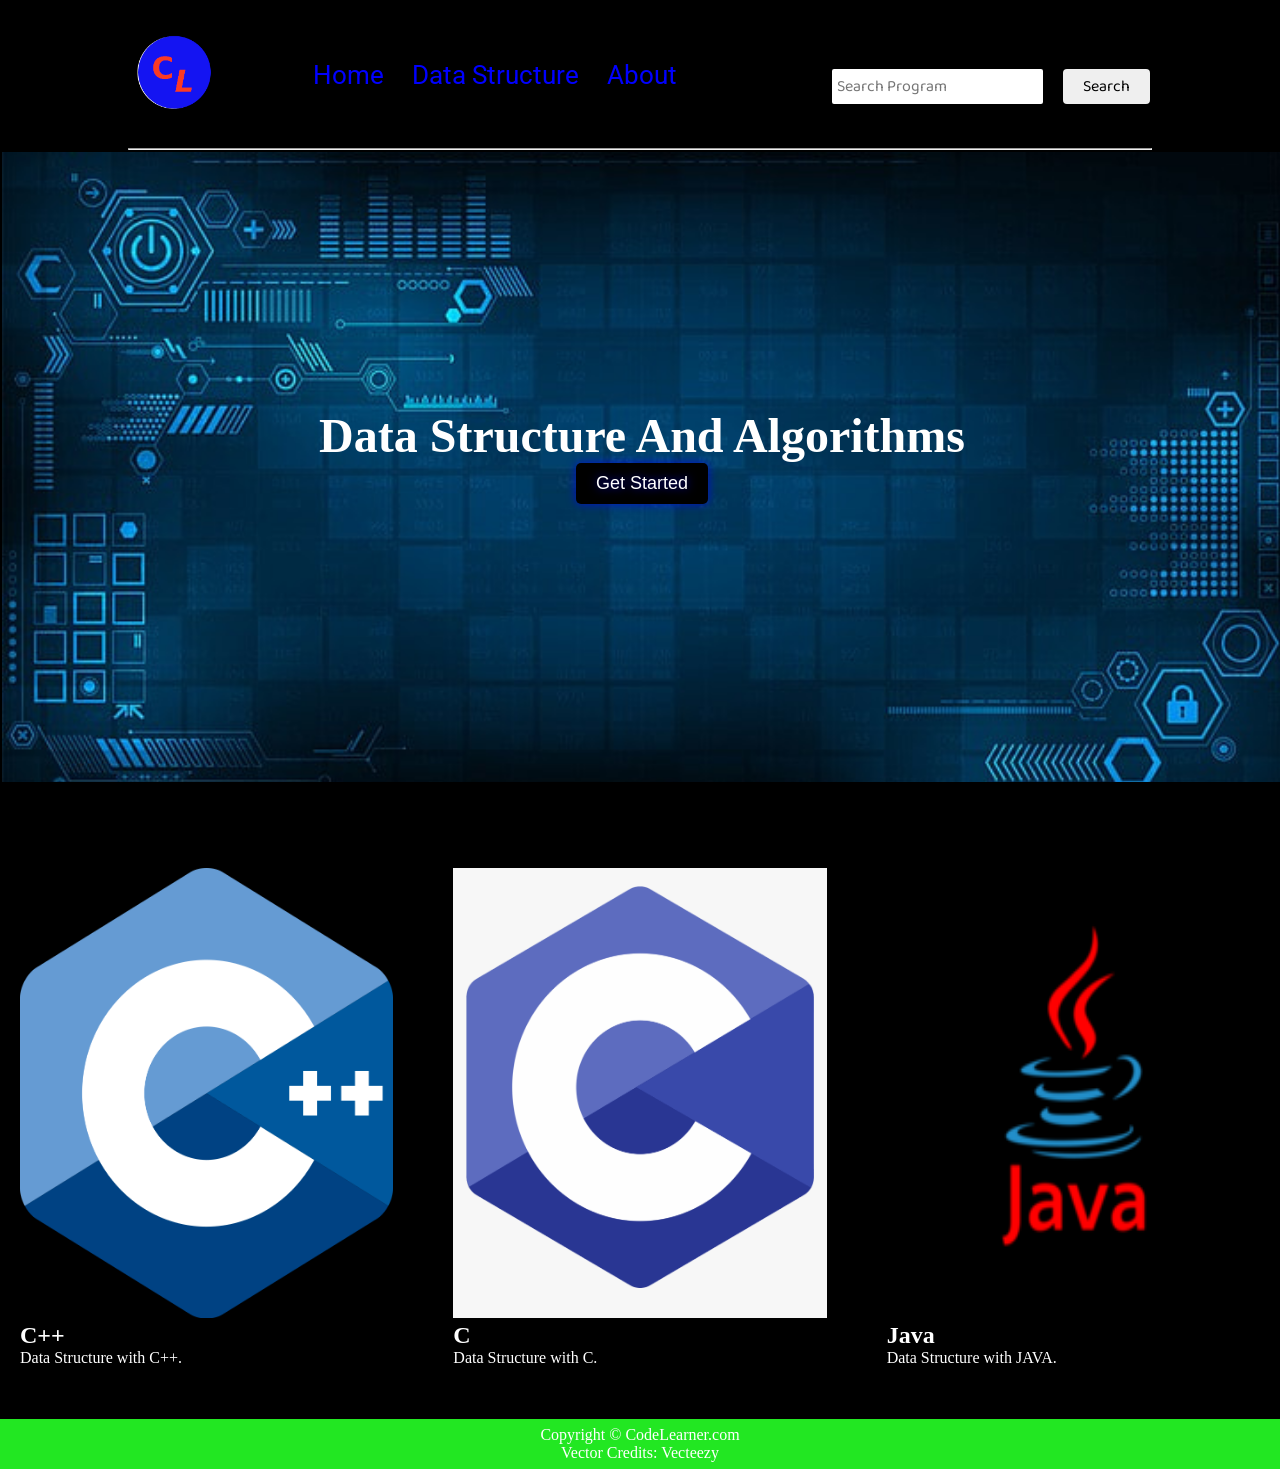
==== index.html @ 9ea8764a "new web" ====
<!DOCTYPE html>
<html lang="en">
<head>
    <meta charset="UTF-8">
    <meta http-equiv="X-UA-Compatible" content="IE=edge">
    <meta name="viewport" content="width=device-width, initial-scale=1.0">
    <title>Home</title>
    <link rel="stylesheet" href="css1/style.css">
    <link rel="stylesheet" href="css1/utils.css">
    <link rel="stylesheet" href="css1/mobile.css">
    <link rel="stylesheet" href="css1/home.css">
</head>
<body>
    <nav class="navigation max-width-1 m-auto">
        <div class="nav-left">
            <a href="/">
                <span><img src="img/mylogo.png" width="94px" alt=""></span>
            </a>
            <ul>
                <li><a href="index.html">Home</a></li>
                <li><a href="DS.html">Data Structure</a></li>
                <li><a href="About.html">About</a></li>
            </ul>
        </div>
        <div class="nav-right">
            <form action="/search.html" method="get">
                <input class="form-input" type="text" name="query" placeholder="Search Program">
                <button class="btn">Search</button>
            </form>
        </div>

    </nav>
    <div class="max-width-1 m-auto">
        <hr>
    </div>
    <div class="dsbg">
        <h1>Data Structure And Algorithms</h1>
        <button class="neon-button"><a href="#card2">Get Started</a></button>
    </div>
            <div class="m-auto1 my-2">
            <div class="card-container">
                <div class="card" id="card1" onclick="func()">
                  <img class="card-image" src="img/cpp.png" alt="Image 1">
                  <h2 class="card-title">C++</h2>
                  <p class="card-content">Data Structure with C++.</p>
                </div>
            
                <div class="card" id="card2">
                  <a href="DS.html"><img class="card-image" src="img/c.png" alt="Image 2"></a>
                  <h2 class="card-title">C</h2>
                  <p class="card-content">Data Structure with C.</p>
                </div>
            
                <div class="card" id="card3" onclick="func()">
                  <img class="card-image" src="img/java.webp" alt="Image 3">
                  <h2 class="card-title">Java</h2>
                  <p class="card-content">Data Structure with JAVA.</p>
                </div>
              </div>
            </div>
            <div class="footer">
                <p>Copyright &copy; CodeLearner.com </p>
                <a href="https://www.vecteezy.com/free-vector/typewriter">Vector Credits: Vecteezy</a>
            </div>
</body>
<script>
  function func() {
    alert("Comming soon!!");
  }
</script>
</html>
---- css1/style.css ----
* {
  margin: 0;
  padding: 0; 
}


.navigation {
  margin-top: 25px;
  font-family: var(--font1);
  /* height: 74px;  */
  display: flex;
  justify-content: space-between;
  align-items: center;
  
}

.nav-left {
  display: flex;
}

.nav-left span {
  font-size: 35px;
  padding-top: 10px;
}

.nav-left ul {
  display: flex;
  align-items: center;
  margin: 0 77px;
  font-size: 22px;
  padding-bottom: 23px;
}

.nav-left ul li {
  list-style: none;
  margin: 0 14px;
  font-family: var(--font2);
  transition: all 0.3s ease-in-out;
  font-size: larger;
}

.nav-left ul li a {
  text-decoration: none;
  color: blue;
}

.nav-left ul li a:hover {
  color: var(--main-bg-color);
  font-weight: bolder;
}
.footer {
  height: 50px;
  width: auto;
  background-color: var(--main-bg-color);
  display: flex;
  align-items: center;
  justify-content: center;
  color: white;
  flex-direction: column;
}

.footer a {
  color: white;
}
.sidebar{
  position: absolute;
  left: 0;
  width: 15%;
  height: auto;
  background: #042331;
  margin-top: 2%;
  
}
 .sidebar header {
  font-size: 1.5em;
  line-height: 40px;
  text-align: center;
  background: #063146;
  
}
.sidebar header a
{
  text-decoration: none;
  color: white;
  font-weight: bold;
}
.sidebar ul li i{
  display: block;
  height: 100%;
  width: 100%;
  line-height: 65px;
  font-size: 20px;
  color: white;

  box-sizing: border-box;
  border-top: 1px solid rgba(255, 255, 255, 0.1);
  border-bottom: 1px solid black;
}
.sidebar ul li:hover a{
  padding-left: 50px;
}
.l ul li{
 font-style: italic;
}

.op{
  background: #042331;
  color: aqua;
  font-size: 1.5em;
  width: 100%;
  cursor: pointer;
}
.iframe-container {
  position: relative;
  width: 100%;
  height: 100%;
  margin-left: 2%;
}
iframe {
  width: 100%;
  height: 100vh;
  border: none;
}
---- css1/utils.css ----
@import url("https://fonts.googleapis.com/css2?family=Roboto&display=swap");
@import url("https://fonts.googleapis.com/css2?family=Baloo+Bhaina+2:wght@500&display=swap");
:root { 
  --main-bg-color: #22e722;
  --font1: "Baloo Bhaina 2", cursive;
  --font2: "Roboto", sans-serif;
}
*{
  margin: 0;
  padding: 0;
  /*list-style: none;*/
  text-decoration: none;
}

.center{
  text-align: center
}

.font1 {
  font-family: var(--font1);
}
.font2 {
  font-family: var(--font2);
}

.max-width-1 {
  max-width: 80vw;
  max-height: 100vh;
  
}

.max-width-2 {
  max-width: 100vw;
  max-height: 100vh;
  
 
}

.m-auto {
  margin-left: 10%;
}

.mx-1{
  margin-left: 23px;
  margin-right: 23px;
}

.my-2{
  margin-top: 0px;
  margin-bottom: 32px;
}


.main{
  width: 80vw;
  height: 100vh;
  background: white;
  
  margin: 2% 10% 0% 5%;
  
}

.btn {
  padding: 0px 20px;
  padding-top: 3px;
  border: 2px solid black;
  border-radius: 6px;
  font-family: var(--font1);
  font-size: 16px;
  cursor: pointer;
  transition: all 0.3s ease-in-out;
}

.btn:hover {
  color: white;
  background: var(--main-bg-color);
}

.form-input {
  padding: 0px 5px;
  padding-top: 3px;
  font-size: 16px;
  border: 2px solid black;
  border-radius: 4px;
  margin: 0 13px;
  font-family: var(--font1);
}

.form-box input, textarea{
  width: 52vw;
  padding: 0px 6px;
  margin: 7px 0;
  font-size: 18px;
  font-family: var(--font1);
  border: 2px solid var(--main-bg-color);
    border-radius: 5px;
}
---- css1/mobile.css ----
@media screen and (max-width: 1200px) {
  .navigation {
    flex-direction: column;
    margin-bottom: 23px;
  }

  .nav-left {
    flex-direction: column;
    text-align: center;
  }

  .content-right {
    display: none;
  }

  .main {
    flex-direction: column;
  }
.dsbg h1
{
  font-size: 1.0em;
}
  .form-input {
    width: 50%;
  }
  .form-box input,
  textarea {
    width: 66vw;
  }
  
  
  /*
  .main {
    position: static;
    height: 100vh;
    padding: 12px 0px;
    display: flex;
    justify-content: flex-end;
    width: 100%;
  }
  */
  .sidebar{
    position: absolute;
    left: 0;
    width: 15%;
    height: 100%;
    background: #042331;
    margin-top: 2%;
    overflow-y: scroll;
  }
 
  .sidebar header a
{
  text-decoration: none;
  font-size: 0.8em;
  color: white;
  line-height: 1.5em;
  font-weight: bold;
}
  .sidebar ul a{
    display: block;
    height: auto;
    width: auto;
    line-height: 2%;
    font-size: 1.0em;
    color: white;
    box-sizing: border-box;
    border-top: 1px solid rgba(255, 255, 255, 0.1);
    border-bottom: 1px solid black;
  }
  .op{
    background: #042331;
    color: aqua;
    font-size: 1em;
    width: 100%;
  }
}
---- css1/home.css ----
*{
    padding: 0;
    margin: 0;
}
.dsbg
{
  width: 100vw;
  height: 70vh;
  background-image: url("../img/dsa2.jpg");
  border: 2px solid black;
  margin-bottom: 5%;
  background-repeat: no-repeat;
  background-size: cover;
  opacity: 1;

}
.dsbg h1
{
  justify-content: center;
  align-items: center;
  text-align: center;
  color: white;
  margin-top: 20%;
  font-size: 3.0em;
}
/*
.dsbg button
{
  justify-content: center;
  align-items: center;
  text-align: center; 
  color: red;
  background-color: black;
  border: 0.2em solid greenyellow;
  margin:0 40%;
  width: fit-content;
  height: fit-content;
  cursor: pointer;
  border-radius: 5%;
  font-size: 2.0em;
  padding: 1%;
  
}
*/
.neon-button {
  background-color: #000; /* Dark blue background color */
      color: #fff; /* White text color */
      padding: 10px 20px;
      border: none;
      border-radius: 5px;
      font-size: 18px;
      cursor: pointer;
      box-shadow: 0 0 10px rgba(0, 0, 255, 0.7);
      text-shadow: 0 0 10px rgba(0, 0, 255, 0.7);
      transition: background-color 0.3s ease, box-shadow 0.3s ease, text-shadow 0.3s ease;
      text-decoration: none; /* Remove underlines for anchor link */
   
}
a
{
  color: #fff;
}
.neon-button:hover {
  background-color: #0000ff;
  box-shadow: 0 0 20px rgba(0, 0, 255, 0.9);
  text-shadow: 0 0 20px rgba(0, 0, 255, 0.9);
}
.dsbg 
{
  text-align: center;
}
.card-container {
  display: flex;
  flex-wrap: wrap;
  justify-content: space-between;
  gap: 20px;
  
}

/* CSS for each card */
.card {
  flex: 1;
  background-color: #000;
  border-radius: 5px;
  padding: 20px;
  transition: box-shadow 0.3s, transform 0.3s; /* Smooth transitions for the glow effect and scaling */
  position: relative;
  overflow: hidden;
  transform: scale(1); /* Initial scale */
  height: auto;
}

/* CSS for card title */
.card-title {
  font-size: 24px;
  font-weight: bold;
  color: #fff; /* White text color */
  margin: 0;
  transition: color 0.3s; /* Smooth transition for text color */
}

/* CSS for card content */
.card-content {
  font-size: 16px;
  color: #fff; /* White text color */
  transition: color 0.3s; /* Smooth transition for text color */
}

/* Neon effect on hover */
.card:hover {
  box-shadow: 0 0 15px rgba(0, 255, 0, 1); /* Neon green glow effect on hover */
  transform: scale(1.05); /* Slight scale-up effect on hover */
}

/* CSS for the card image */
.card-image {
  width: 100%;
  height: 50vh;
  transition: filter 0.3s; /* Smooth transition for image brightness */
}

/* Image brightness on hover */
.card:hover .card-image {
  filter: brightness(1.5); /* Increase image brightness on hover */
}

@media (max-width: 1200px) {
  .card {
    flex: 0 1 50%; /* Full width for each card */
    margin: 0 auto 5% auto;
    width: 50%;
  }
  .card-image {
    width: 100%;
    height: 50vh;
    transition: filter 0.3s;
  }
  .card-image img{
    width: 100%;
    height: 50vh;
    transition: filter 0.3s;
  }
}

body
{
  background-color: #000;
}
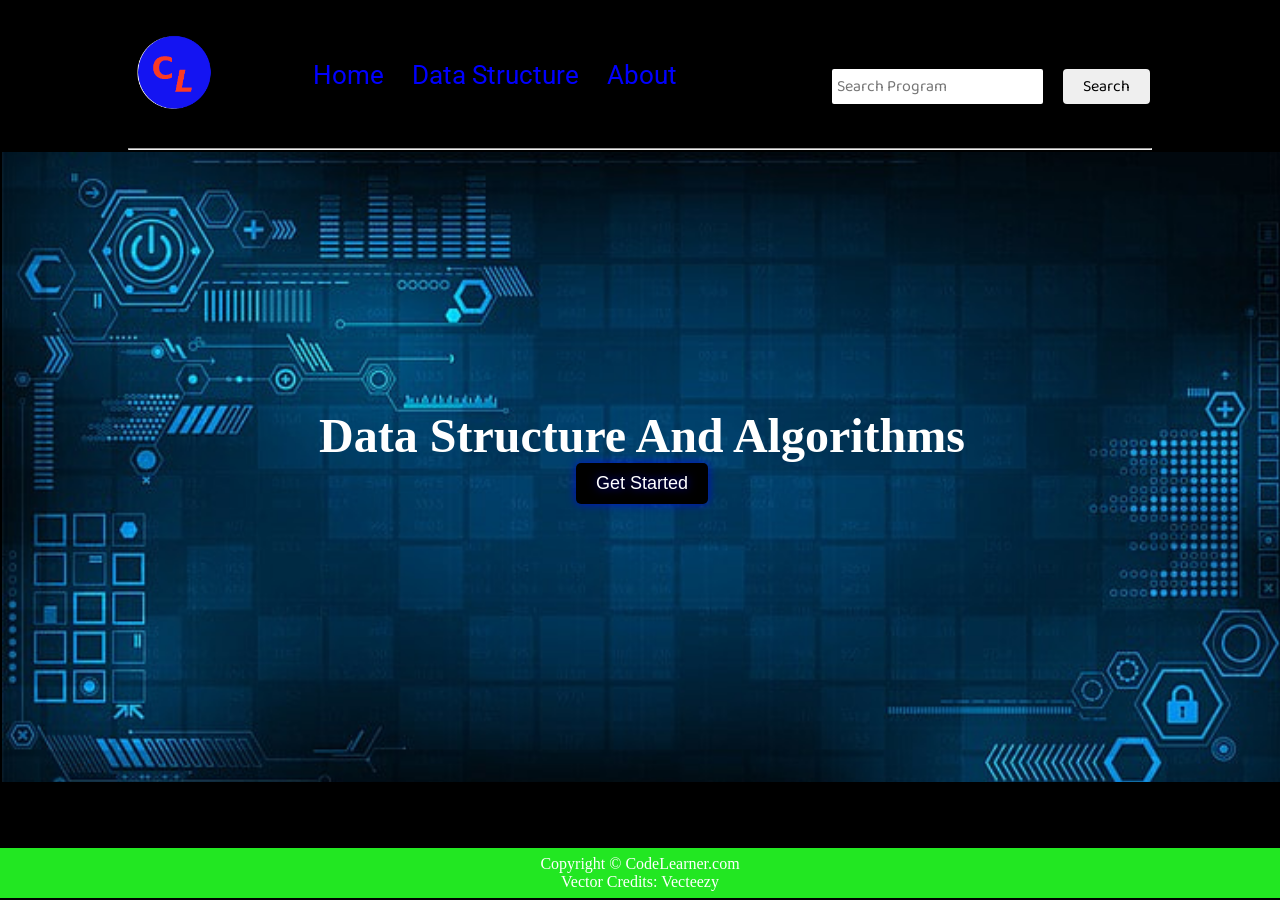
==== commit c59507d9: "update" ====
--- a/index.html
+++ b/index.html
@@ -14,7 +14,7 @@
     <nav class="navigation max-width-1 m-auto">
         <div class="nav-left">
             <a href="/">
-                <span><img src="img/mylogo.png" width="94px" alt=""></span>
+                <span><img src="img/mylogo.png" width="94px" alt=""onclick="info()"></span>
             </a>
             <ul>
                 <li><a href="index.html">Home</a></li>
@@ -38,7 +38,7 @@
         <button class="neon-button"><a href="#card2">Get Started</a></button>
     </div>
             <div class="m-auto1 my-2">
-            <div class="card-container">
+            <!--div class="card-container">
                 <div class="card" id="card1" onclick="func()">
                   <img class="card-image" src="img/cpp.png" alt="Image 1">
                   <h2 class="card-title">C++</h2>
@@ -56,6 +56,9 @@
                   <h2 class="card-title">Java</h2>
                   <p class="card-content">Data Structure with JAVA.</p>
                 </div>
+              </div-->
+              <div class="img">
+                
               </div>
             </div>
             <div class="footer">
@@ -63,9 +66,6 @@
                 <a href="https://www.vecteezy.com/free-vector/typewriter">Vector Credits: Vecteezy</a>
             </div>
 </body>
-<script>
-  function func() {
-    alert("Comming soon!!");
-  }
+<script src="javascript/main.js">
 </script>
 </html>
--- a/css1/style.css
+++ b/css1/style.css
@@ -2,7 +2,21 @@
   margin: 0;
   padding: 0; 
 }
+.btn-voice-search {
+  /* Add your preferred styles for the voice search button */
+  /* For example: */
+  padding: 8px 16px;
+  border: 1px solid #ccc;
+  background-color: #f0f0f0;
+  color: #333;
+  cursor: pointer;
+  /* Add more styles as needed */
+}
 
+.btn-voice-search:hover {
+  background-color: #ddd;
+  /* Adjust hover styles as desired */
+}
 
 .navigation {
   margin-top: 25px;
--- a/css1/home.css
+++ b/css1/home.css
@@ -12,7 +12,7 @@
   background-repeat: no-repeat;
   background-size: cover;
   opacity: 1;
-
+text-align: center;
 }
 .dsbg h1
 {
@@ -64,10 +64,6 @@
   background-color: #0000ff;
   box-shadow: 0 0 20px rgba(0, 0, 255, 0.9);
   text-shadow: 0 0 20px rgba(0, 0, 255, 0.9);
-}
-.dsbg 
-{
-  text-align: center;
 }
 .card-container {
   display: flex;
@@ -140,6 +136,10 @@
     height: 50vh;
     transition: filter 0.3s;
   }
+  .dsbg
+  {
+   height: 100vh;
+  }
 }
 
 body
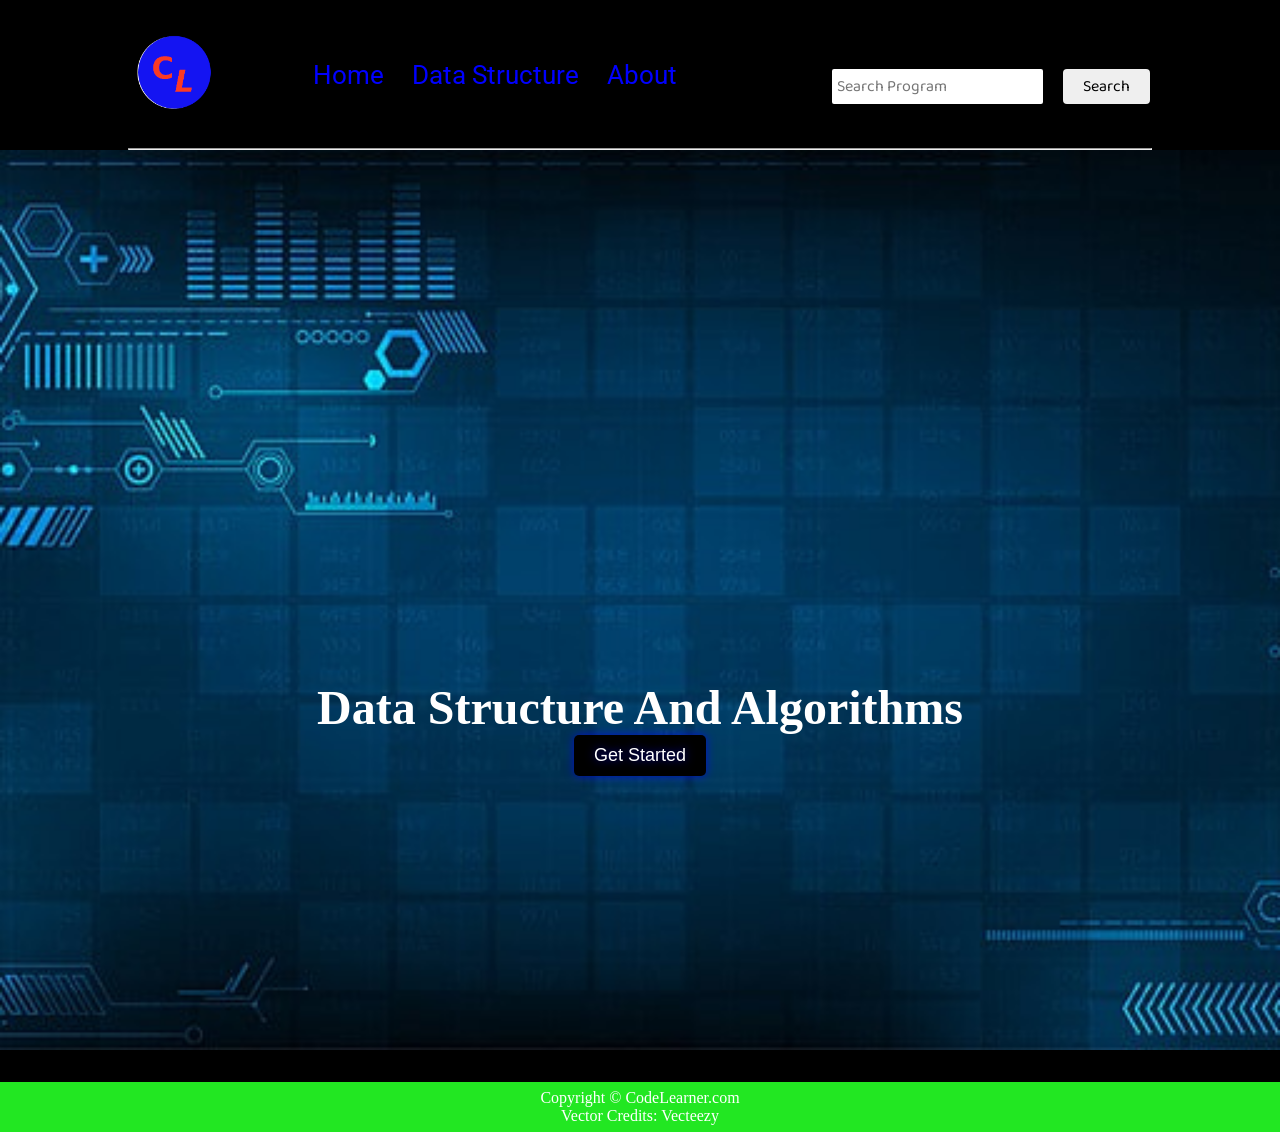
==== commit ec6e608f: "update" ====
--- a/index.html
+++ b/index.html
@@ -35,7 +35,7 @@
     </div>
     <div class="dsbg">
         <h1>Data Structure And Algorithms</h1>
-        <button class="neon-button"><a href="#card2">Get Started</a></button>
+        <button class="neon-button"><a href="DS.html">Get Started</a></button>
     </div>
             <div class="m-auto1 my-2">
             <!--div class="card-container">
--- a/css1/home.css
+++ b/css1/home.css
@@ -4,7 +4,7 @@
 }
 .dsbg
 {
-  width: 100vw;
+  /*width: 100vw;
   height: 70vh;
   background-image: url("../img/dsa2.jpg");
   border: 2px solid black;
@@ -12,7 +12,16 @@
   background-repeat: no-repeat;
   background-size: cover;
   opacity: 1;
-text-align: center;
+text-align: center; */
+            position: relative;
+            text-align: center;
+            color: #ffffff; /* Set text color to white or the desired color */
+            background: url("../img/dsa2.jpg") center/cover no-repeat; /* Replace 'your-image.jpg' with the path to your image */
+            height: 100vh; /* Set the height to fill the viewport */
+            display: flex;
+            flex-direction: column;
+            align-items: center;
+            justify-content: center;
 }
 .dsbg h1
 {
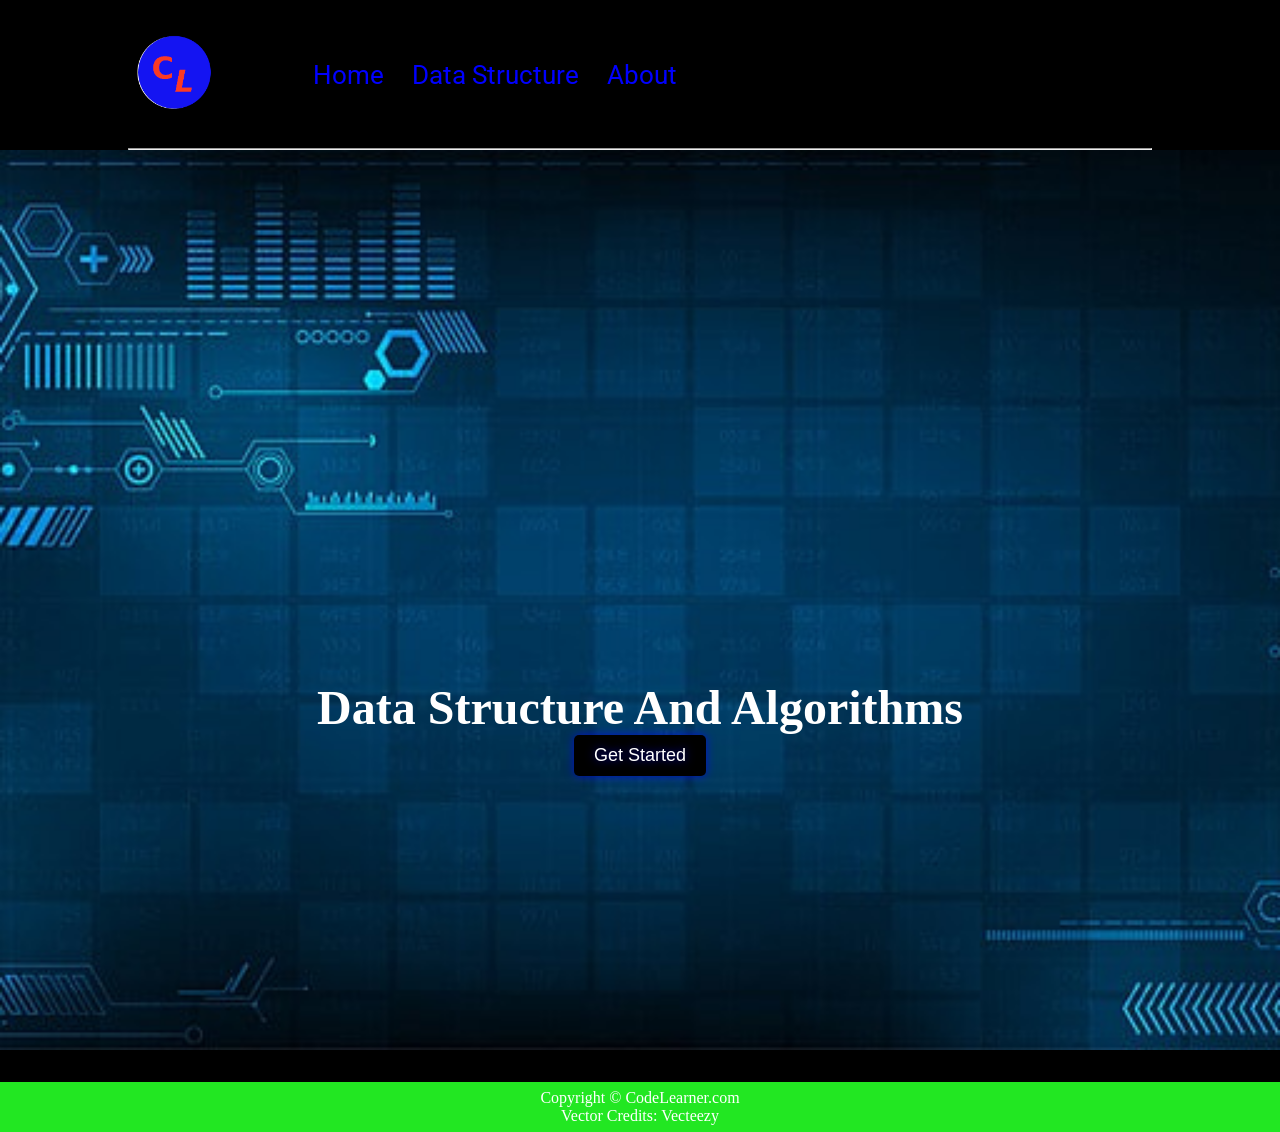
==== commit a5d2badb: "update" ====
--- a/index.html
+++ b/index.html
@@ -22,12 +22,12 @@
                 <li><a href="About.html">About</a></li>
             </ul>
         </div>
-        <div class="nav-right">
+        <!--div class="nav-right">
             <form action="/search.html" method="get">
                 <input class="form-input" type="text" name="query" placeholder="Search Program">
                 <button class="btn">Search</button>
             </form>
-        </div>
+        </div-->
 
     </nav>
     <div class="max-width-1 m-auto">
